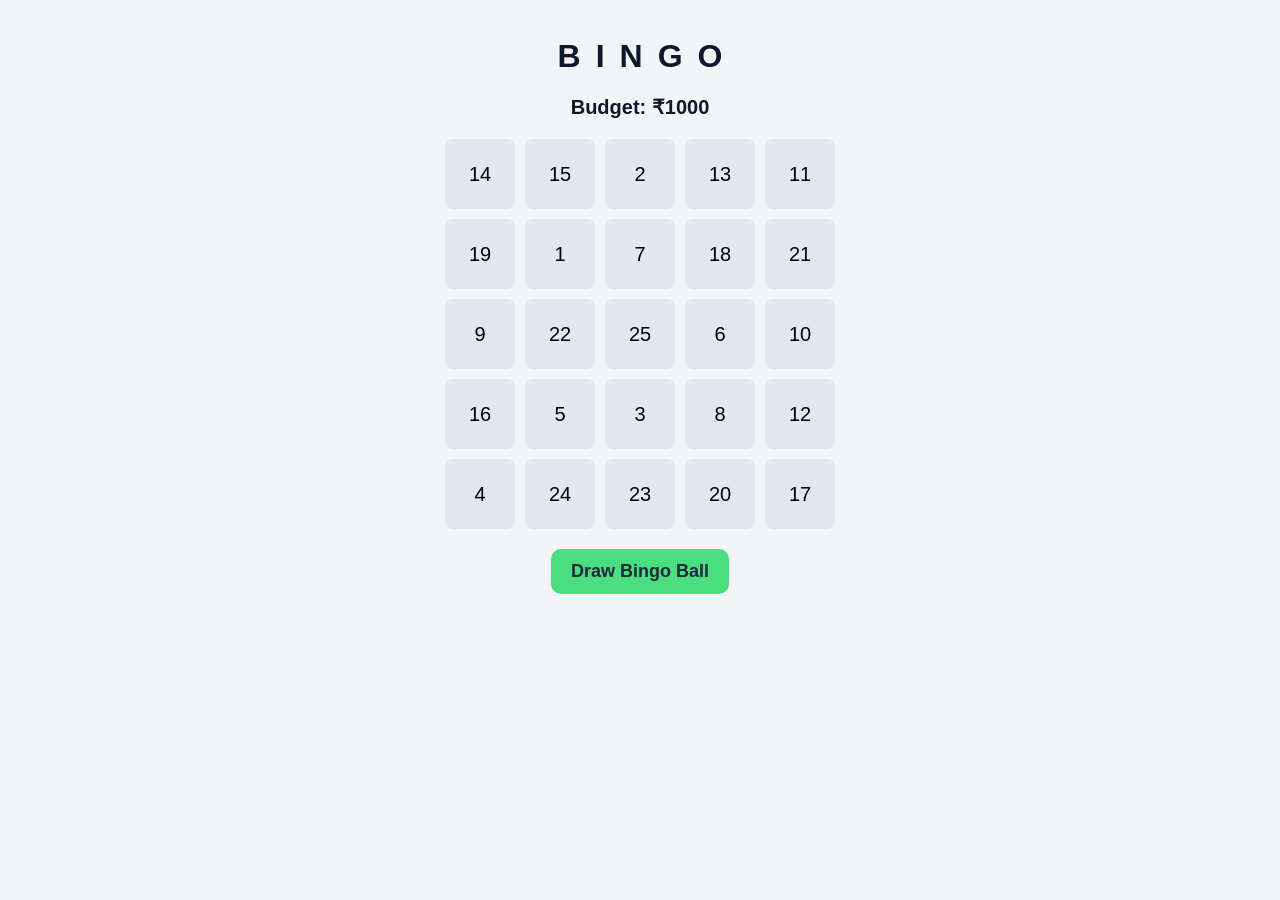
==== frontend/Game1/index.html @ ea232cda "Added game1" ====
<!DOCTYPE html>
<html lang="en">
<head>
  <meta charset="UTF-8">
  <meta name="viewport" content="width=device-width, initial-scale=1.0">
  <title>Finance Bingo</title>
  <link rel="stylesheet" href="styles.css">
</head>
<body>
  <div class="bingo-container">
    <div class="bingo-header">
      <span class="letter">B</span>
      <span class="letter">I</span>
      <span class="letter">N</span>
      <span class="letter">G</span>
      <span class="letter">O</span>
    </div>


    <!-- Budget Display -->
    <div id="budget-display">Budget: ₹1000</div>


    <!-- Bingo Board -->
    <div id="bingo-board" class="bingo-board"></div>


    <!-- Draw Button -->
    <button id="draw-ball">Draw Bingo Ball</button>


    <!-- Drawn Number -->
    <div id="drawn-number" class="drawn-number"></div>


    <!-- Question Modal -->
    <div id="question-modal" class="modal hidden">
      <div class="modal-content">
        <span class="close-button">×</span>
        <p id="question-text">Question goes here...</p>
        <div id="options-container"></div>
        <button class="close-modal-btn">Close</button>
      </div>
    </div>


    <!-- Result Display -->
    <div id="result-display"></div>
   
    <!-- AI Feedback Panel -->
    <div id="ai-feedback-panel" class="hidden">
      <h2>AI Financial Insights</h2>
      <div class="loading-spinner hidden">
        <div class="spinner"></div>
        <p>Analyzing your financial decisions...</p>
      </div>
      <div id="ai-feedback-content">
        <div id="ai-insights"></div>
        <div id="ai-lesson">
          <h3 id="lesson-title"></h3>
          <p id="lesson-content"></p>
        </div>
        <div id="ai-summary"></div>
      </div>
      <button id="restart-game" class="primary-button">Play Again</button>
    </div>


    <!-- API Key Input Section -->
    <div id="api-key-modal" class="modal hidden">
      <div class="modal-content">
        <h2>Enter Your OpenAI API Key</h2>
        <p>To get AI feedback, please enter your OpenAI API key:</p>
        <input type="password" id="apiKey" placeholder="sk-...">
        <button id="submit-api-key">Submit</button>
        <p class="note">Note: Your API key is used only for this session and not stored.</p>
      </div>
    </div>
  </div>


  <script src="script.js" defer></script>
</body>
</html>
---- frontend/Game1/styles.css ----
body {
    font-family: 'Segoe UI', sans-serif;
    background: #f3f4f6;
    display: flex;
    justify-content: center;
    padding: 30px;
  }
 
  .bingo-container {
    text-align: center;
    max-width: 800px;
    width: 100%;
  }
 
  .bingo-header {
    display: flex;
    justify-content: center;
    gap: 15px;
    font-size: 2rem;
    font-weight: bold;
    color: #0f172a;
    margin-bottom: 20px;
  }
 
  #bingo-board {
    display: grid;
    grid-template-columns: repeat(5, 70px);
    grid-gap: 10px;
    justify-content: center;
    margin-top: 20px;
  }
 
  .tile {
    width: 70px;
    height: 70px;
    background-color: #e2e8f0;
    display: flex;
    justify-content: center;
    align-items: center;
    font-size: 20px;
    border-radius: 8px;
    cursor: pointer;
    transition: 0.2s;
  }
 
  .tile.clicked {
    background-color: #38bdf8;
    color: white;
    font-weight: bold;
  }
 
  .tile.processing {
    background-color: #fbbf24;
    color: white;
    font-weight: bold;
  }
 
  #draw-ball {
    margin-top: 20px;
    background-color: #4ade80;
    color: #1e293b;
    padding: 12px 20px;
    font-size: 18px;
    font-weight: bold;
    border: none;
    border-radius: 10px;
    cursor: pointer;
  }
 
  .drawn-number {
    font-size: 26px;
    font-weight: bold;
    margin-top: 15px;
    color: #0f172a;
  }
 
  #budget-display {
    margin-top: 20px;
    font-size: 20px;
    font-weight: bold;
    color: #0f172a;
  }
 
  #result-display {
    margin-top: 20px;
    font-size: 18px;
    font-weight: bold;
    color: #ef4444;
  }
 
  .modal {
    position: fixed;
    top: 0;
    left: 0;
    width: 100%;
    height: 100%;
    background-color: rgba(15, 23, 42, 0.5);
    display: flex;
    justify-content: center;
    align-items: center;
    z-index: 1000;
  }
 
  .modal.hidden {
    display: none;
  }
 
  .modal-content {
    background-color: #ffffff;
    padding: 20px;
    border-radius: 12px;
    max-width: 400px;
    width: 100%;
    text-align: left;
    box-shadow: 0 4px 10px rgba(0, 0, 0, 0.2);
  }
 
  .close-button {
    float: right;
    font-size: 20px;
    cursor: pointer;
  }
 
  #options-container {
    margin-top: 15px;
    display: flex;
    flex-direction: column;
    gap: 10px;
  }
 
  .option-btn {
    padding: 10px;
    font-size: 16px;
    background-color: #e2e8f0;
    border: none;
    border-radius: 8px;
    cursor: pointer;
    transition: background 0.2s;
  }
 
  .option-btn:hover {
    background-color: #cbd5e1;
  }
 
  /* AI Feedback Panel */
  #ai-feedback-panel {
    margin-top: 30px;
    padding: 20px;
    background-color: #f8fafc;
    border-radius: 12px;
    box-shadow: 0 4px 12px rgba(0, 0, 0, 0.1);
    max-width: 600px;
    margin-left: auto;
    margin-right: auto;
  }
 
  #ai-feedback-panel.hidden {
    display: none;
  }
 
  #ai-feedback-panel h2 {
    color: #334155;
    margin-bottom: 20px;
    text-align: center;
  }
 
  #ai-insights {
    margin-bottom: 20px;
  }
 
  .insight {
    padding: 10px 15px;
    margin-bottom: 10px;
    border-radius: 8px;
    display: flex;
    align-items: flex-start;
  }
 
  .insight.good {
    background-color: #dcfce7;
    border-left: 4px solid #22c55e;
  }
 
  .insight.warning {
    background-color: #fef9c3;
    border-left: 4px solid #eab308;
  }
 
  .insight.bad {
    background-color: #fee2e2;
    border-left: 4px solid #ef4444;
  }
 
  .insight-icon {
    margin-right: 10px;
    font-weight: bold;
    font-size: 18px;
  }
 
  #ai-lesson {
    background-color: #e0f2fe;
    padding: 15px;
    border-radius: 8px;
    margin-bottom: 20px;
  }
 
  #lesson-title {
    color: #0369a1;
    margin-top: 0;
    margin-bottom: 10px;
    font-size: 18px;
  }
 
  #ai-summary {
    font-style: italic;
    color: #475569;
    margin-bottom: 20px;
  }
 
  #restart-game {
    display: block;
    margin: 0 auto;
  }
 
  .primary-button {
    background-color: #3b82f6;
    color: white;
    border: none;
    border-radius: 8px;
    padding: 12px 20px;
    font-size: 16px;
    font-weight: bold;
    cursor: pointer;
    transition: background-color 0.2s;
  }
 
  .primary-button:hover {
    background-color: #2563eb;
  }
 
  /* Loading spinner */
  .loading-spinner {
    display: flex;
    flex-direction: column;
    align-items: center;
    justify-content: center;
    padding: 30px 0;
  }
 
  .loading-spinner.hidden {
    display: none;
  }
 
  .spinner {
    width: 40px;
    height: 40px;
    border: 4px solid rgba(0, 0, 0, 0.1);
    border-left-color: #3b82f6;
    border-radius: 50%;
    animation: spin 1s linear infinite;
    margin-bottom: 15px;
  }
 
  @keyframes spin {
    to {
      transform: rotate(360deg);
    }
  }
 
  .close-modal-btn {
    margin-top: 15px;
    padding: 8px 16px;
    background-color: #e2e8f0;
    border: none;
    border-radius: 6px;
    cursor: pointer;
    float: right;
  }
 
  /* API Key Modal Specific Styles */
  #api-key-modal .modal-content {
    text-align: center;
  }
 
  #api-key-modal input {
    width: 100%;
    padding: 10px;
    margin: 15px 0;
    border: 1px solid #cbd5e1;
    border-radius: 6px;
    font-size: 16px;
  }
 
  #api-key-modal button {
    background-color: #3b82f6;
    color: white;
    border: none;
    border-radius: 6px;
    padding: 10px 20px;
    font-size: 16px;
    cursor: pointer;
    transition: background-color 0.2s;
  }
 
  #api-key-modal button:hover {
    background-color: #2563eb;
  }
 
  .note {
    font-size: 14px;
    color: #64748b;
    margin-top: 15px;
  }
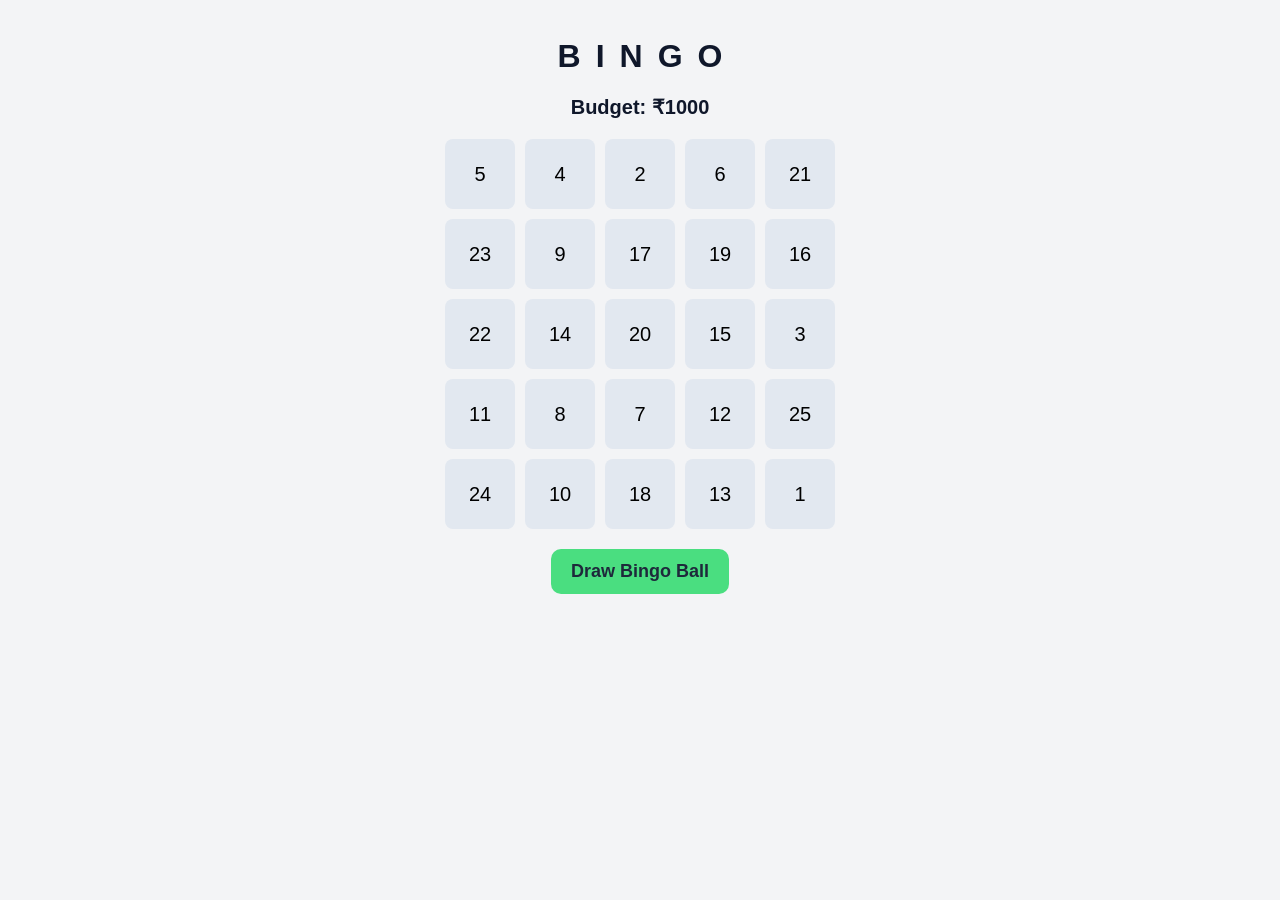
==== commit 7ab6886c: "Update index.html" ====
--- a/frontend/Game1/index.html
+++ b/frontend/Game1/index.html
@@ -18,7 +18,7 @@
 
 
     <!-- Budget Display -->
-    <div id="budget-display">Budget: ₹1000</div>
+    <div id="budget-display">Budget: ₹3000</div>
 
 
     <!-- Bingo Board -->
@@ -81,4 +81,4 @@
 
   <script src="script.js" defer></script>
 </body>
-</html>+</html>
